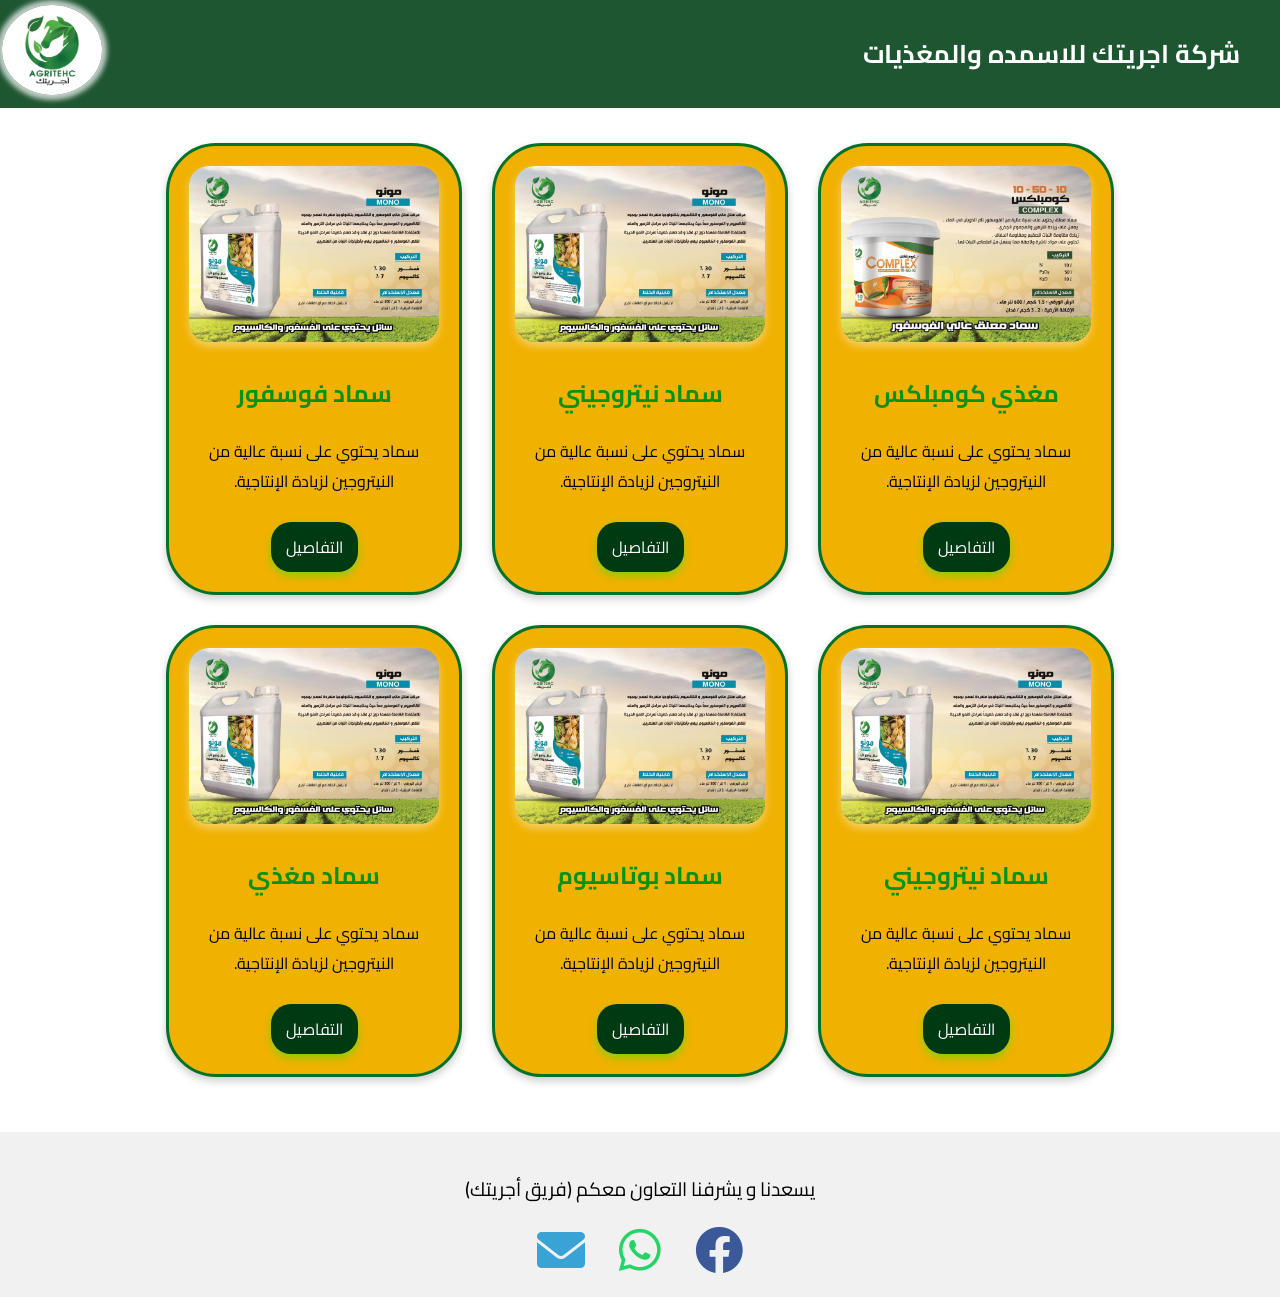
==== index.html @ 6ced7991 "Add files via upload" ====
<!DOCTYPE html>
<html lang="ar">
<head>
    <meta charset="UTF-8">
    <meta name="viewport" content="width=device-width, initial-scale=1.0"> 
    <title>شركة اجريتك للاسمده والمغذيات</title>
    <!-- استيراد الخط من Google Fonts -->
    <link href="https://fonts.googleapis.com/css2?family=Cairo:wght@400;700&display=swap" rel="stylesheet">
    <link rel="stylesheet" href="styles.css">
    <link rel="stylesheet" href="https://cdnjs.cloudflare.com/ajax/libs/font-awesome/6.0.0-beta3/css/all.min.css">      
</head>
 
<body>
    <header>
        <a href="about.html"> <!-- إضافة رابط للشعار -->
            <img src="logo.png" alt="شعار الشركة" class="logo">
        </a>
        <h1>شركة اجريتك للاسمده والمغذيات</h1>
    </header>

    <section class="products">
        <div class="product">
            <img src="complex1.jpg" alt="كومبلكس">
            <h2>مغذي كومبلكس</h2>
            <p>سماد يحتوي على نسبة عالية من النيتروجين لزيادة الإنتاجية.</p>
            <a href="product1.html" class="details-button">التفاصيل</a>
        </div>
        
        <div class="product">
            <img src="fertilizer2.jpg" alt="السماد 2">
            <h2>سماد نيتروجيني</h2>
            <p>سماد يحتوي على نسبة عالية من النيتروجين لزيادة الإنتاجية.</p>
            <a href="product2.html" class="details-button">التفاصيل</a>
        </div>

        <div class="product">
            <img src="fertilizer2.jpg" alt="السماد 2">
            <h2>سماد فوسفور</h2>
            <p>سماد يحتوي على نسبة عالية من النيتروجين لزيادة الإنتاجية.</p>
            <a href="product2.html" class="details-button">التفاصيل</a>
        </div>

        <div class="product">
            <img src="fertilizer2.jpg" alt="السماد 2">
            <h2>سماد نيتروجيني</h2>
            <p>سماد يحتوي على نسبة عالية من النيتروجين لزيادة الإنتاجية.</p>
            <a href="product2.html" class="details-button">التفاصيل</a>
        </div>

        <div class="product">
            <img src="fertilizer2.jpg" alt="السماد 2">
            <h2>سماد بوتاسيوم</h2>
            <p>سماد يحتوي على نسبة عالية من النيتروجين لزيادة الإنتاجية.</p>
            <a href="product2.html" class="details-button">التفاصيل</a>
        </div>

        <div class="product">
            <img src="fertilizer2.jpg" alt="السماد 2">
            <h2>سماد مغذي</h2>
            <p>سماد يحتوي على نسبة عالية من النيتروجين لزيادة الإنتاجية.</p>
            <a href="product2.html" class="details-button">التفاصيل</a>
        </div>
    </section>

    <footer style="text-align: center; padding: 20px; background-color: #f1f1f1; margin-top: 20px;">
        <p style="font-size: 1.2em; color: #000000;">يسعدنا و يشرفنا التعاون معكم (فريق أجريتك)</p>
        
        <a href="https://www.facebook.com/profile.php?id=61563310967858" target="_blank" style="text-decoration: none; margin: 0 15px;">
            <i class="fab fa-facebook fa-3x" style="color: #3b5998; transition: transform 0.2s;"></i>
        </a>
        
        <a href="https://wa.me/yourwhatsappnumber" target="_blank" style="text-decoration: none; margin: 0 15px;">
            <i class="fab fa-whatsapp fa-3x" style="color: #25D366; transition: transform 0.2s;"></i>
        </a>
        
        <a href="mailto:your-email@gmail.com" target="_blank" style="text-decoration: none; margin: 0 15px;">
            <i class="fas fa-envelope fa-3x" style="color: #38a3d4; transition: transform 0.2s;"></i>
        </a>
    </footer>          
</body>
</html>
---- styles.css ----
body {
    font-family: 'Cairo', sans-serif; /* استخدام الخط الجديد */
    background-color: #ffffff;
    margin: 0;
    padding: 0;
    direction: rtl; /* اتجاه النص من اليمين لليسار */
}

header {
    font-family: 'Cairo', sans-serif; /* استخدام الخط الجديد */
    background-color: #1E5631; /* أخضر داكن مشبع */
    color: #FFFFFF; /* النص باللون الأبيض */
    text-align: right;
    font-size: 0.8em;
    padding: 10px 0;
    padding-right: 20px;
    position: relative;
}

.logo {
    width: 100px; /* حجم الشعار */
    height: 90px; /* نفس العرض والطول */
    position: absolute;
    top: 5px; /* تعديل موضع الشعار */
    left: 2px; /* تعديل موضع الشعار */
    border-radius: 50%; /* لجعل الشعار دائري */
    box-shadow: 0 0 5px 5px rgba(234, 237, 238, 0.8); /* تأثير اللمعان */
    transition: box-shadow 0.3s ease; /* تأثير عند التمرير */
}

.logo:hover {
    box-shadow: 0 0 25px 10px rgb(252, 252, 251); /* زيادة اللمعان عند التمرير */
}

h1 {
    margin: 20px 0 20px; /* تعديل المسافات */
    padding-right: 20px; /* إضافة مسافة بين العنوان والجانب الأيمن */
}

.products {
    display: flex;
    justify-content: center;
    flex-wrap: wrap; /* للسماح بتوزيع المنتجات بشكل أفضل */
    padding: 20px;
}

.product {
    background-color: rgb(241, 177, 0);
    border: 3px solid #017227;
    border-radius: 50px; /* زوايا دائرية */
    margin: 15px;
    padding: 20px;
    text-align: center;
    width: 250px; /* عرض أكبر للمنتجات */
    box-shadow: 0 4px 8px rgba(0, 0, 0, 0.2); /* تأثير ظل */
    transition: transform 0.2s; /* تأثير التحرك عند التمرير */
}

.product:hover {
    transform: scale(1.05); /* تكبير المنتج عند التمرير عليه */
}

.product img {
    width: 100%;
    height: auto;
    top: 20px; /* تعديل موضع الشعار */
    border-radius: 20px; /* زوايا دائرية للصورة */
    box-shadow: 0 4px 8px rgba(251, 252, 251, 0.432); /* تأثير ظل */
}

.details-button {
    display: inline-block;
    margin-top: 10px;
    padding: 10px 15px;
    background-color: #003a13;
    color: white;
    text-decoration: none;
    border-radius: 20px;
    transition: background-color 0.3s; /* تأثير تدرج اللون عند التمرير */
    box-shadow: 0 4px 8px rgba(4, 240, 4, 0.432); /* تأثير ظل */
}

.details-button:hover {
    background-color: #218838;
}

.product-details {
    text-align: center; /* توسيط النص */
    background-color: #ffffff;
    color: rgb(0, 0, 0);
}

.product-details img {
    display: block; /* عرض الصورة ككتلة */
    margin: 40px auto 0; /* تعديل المسافة من الأعلى */
    box-shadow: 0 4px 8px rgba(0, 0, 0, 0.795); /* تأثير ظل */
    border-radius: 40px;
    width: 50%;
    height: auto;
}

footer a:hover i {
    transform: scale(1.1); /* تكبير الأيقونة عند التمرير */
}

/* نصميم صفحه معلومات ععنا */

main {
    padding: 20px;
    font-size: 1.1em;
}

h2 {
    color: #059218; /* لون جذاب للرؤوس */
}

footer {
    text-align: center;
    padding: 20px;
    background-color: #F2F2F2;
    margin-top: 20px;
}




/* استجابة التصميم */
@media (max-width: 768px) {
    .product {
        width: 100%; /* عرض المنتج بالكامل في الشاشات الصغيرة */
        margin: 10px 0; /* مسافة بين المنتجات */
    }

    header {
        padding: 15px 0; /* تعديل الحشوة في الهيدر */
    }

    .logo {
        width: 80px; /* حجم أصغر للشعار في الشاشات الصغيرة */
    }
}

@media (max-width: 480px) {
    header {
        padding: 10px 0; /* تعديل الحشوة في الهيدر للشاشات الصغيرة جداً */
    }

    .logo {
        width: 60px; /* حجم أصغر للشعار في الشاشات الصغيرة جداً */
    }

    h1 {
        font-size: 1.5em; /* تصغير حجم الخط في الهيدر */
    }

    .details-button {
        padding: 8px 10px; /* تقليل حجم الأزرار في الشاشات الصغيرة */
    }
}
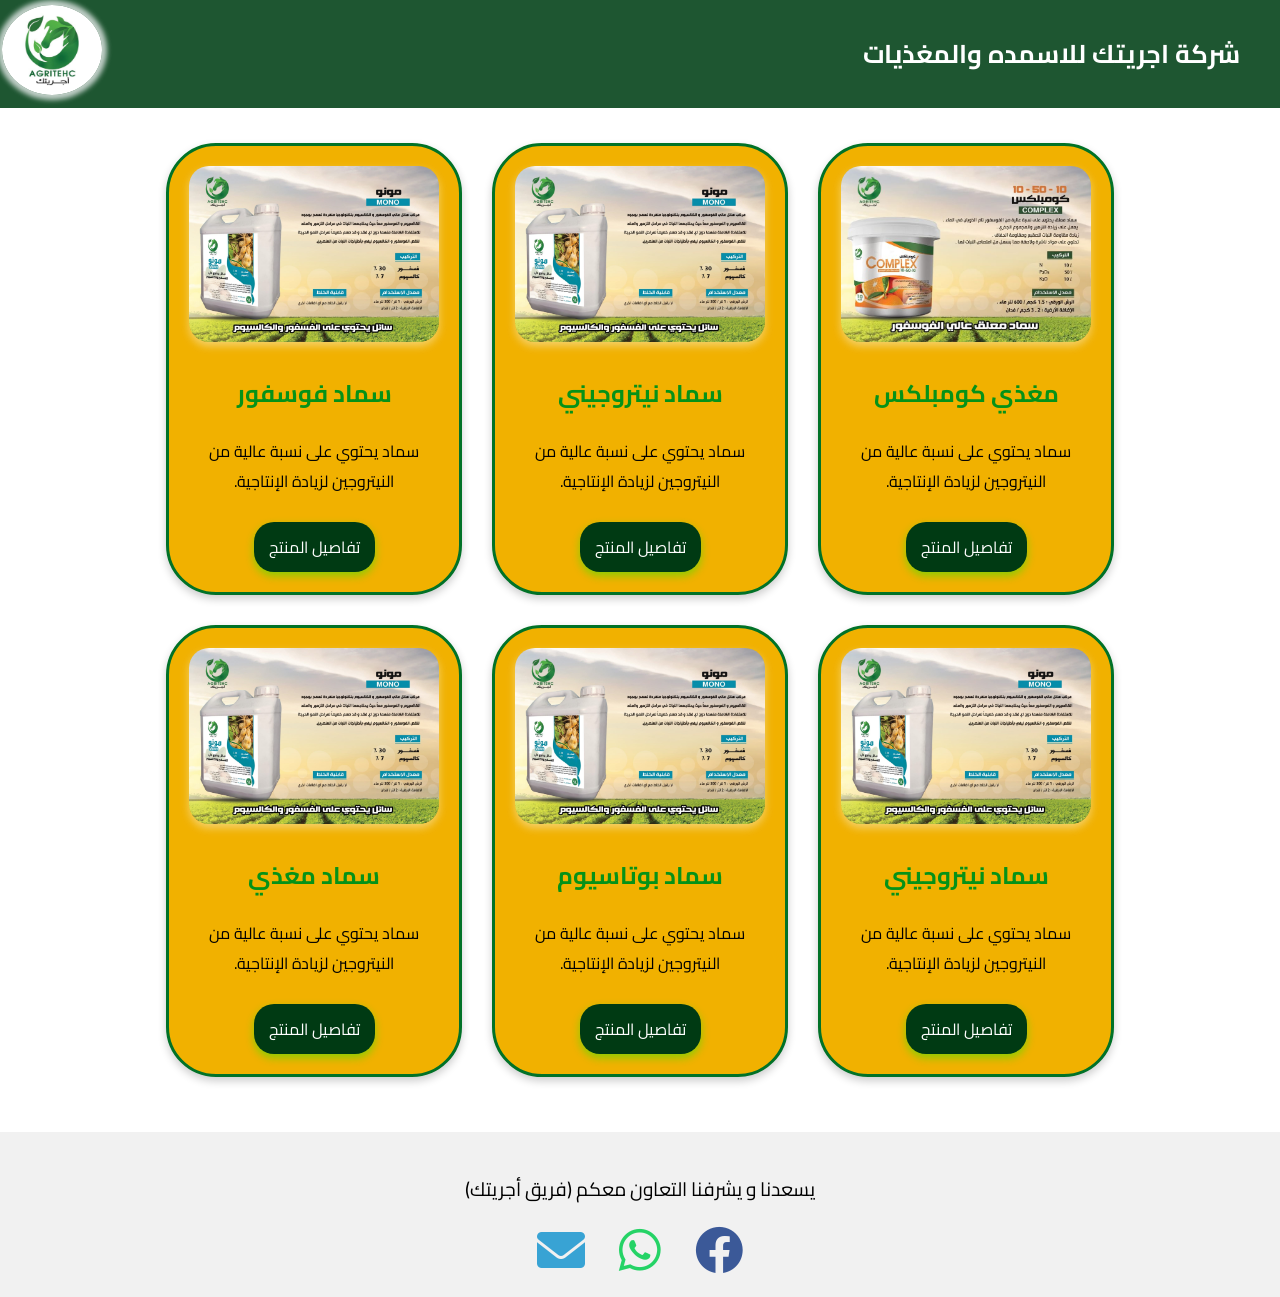
==== commit b01a34dc: "Update index.html" ====
--- a/index.html
+++ b/index.html
@@ -23,42 +23,42 @@
             <img src="complex1.jpg" alt="كومبلكس">
             <h2>مغذي كومبلكس</h2>
             <p>سماد يحتوي على نسبة عالية من النيتروجين لزيادة الإنتاجية.</p>
-            <a href="product1.html" class="details-button">التفاصيل</a>
+            <a href="product1.html" class="details-button"> تفاصيل المنتج </a>
         </div>
         
         <div class="product">
             <img src="fertilizer2.jpg" alt="السماد 2">
             <h2>سماد نيتروجيني</h2>
             <p>سماد يحتوي على نسبة عالية من النيتروجين لزيادة الإنتاجية.</p>
-            <a href="product2.html" class="details-button">التفاصيل</a>
+            <a href="product2.html" class="details-button"> تفاصيل المنتج </a>
         </div>
 
         <div class="product">
             <img src="fertilizer2.jpg" alt="السماد 2">
             <h2>سماد فوسفور</h2>
             <p>سماد يحتوي على نسبة عالية من النيتروجين لزيادة الإنتاجية.</p>
-            <a href="product2.html" class="details-button">التفاصيل</a>
+            <a href="product2.html" class="details-button"> تفاصيل المنتج </a>
         </div>
 
         <div class="product">
             <img src="fertilizer2.jpg" alt="السماد 2">
             <h2>سماد نيتروجيني</h2>
             <p>سماد يحتوي على نسبة عالية من النيتروجين لزيادة الإنتاجية.</p>
-            <a href="product2.html" class="details-button">التفاصيل</a>
+            <a href="product2.html" class="details-button"> تفاصيل المنتج </a>
         </div>
 
         <div class="product">
             <img src="fertilizer2.jpg" alt="السماد 2">
             <h2>سماد بوتاسيوم</h2>
             <p>سماد يحتوي على نسبة عالية من النيتروجين لزيادة الإنتاجية.</p>
-            <a href="product2.html" class="details-button">التفاصيل</a>
+            <a href="product2.html" class="details-button"> تفاصيل المنتج </a>
         </div>
 
         <div class="product">
             <img src="fertilizer2.jpg" alt="السماد 2">
             <h2>سماد مغذي</h2>
             <p>سماد يحتوي على نسبة عالية من النيتروجين لزيادة الإنتاجية.</p>
-            <a href="product2.html" class="details-button">التفاصيل</a>
+            <a href="product2.html" class="details-button"> تفاصيل المنتج </a>
         </div>
     </section>
 
@@ -69,11 +69,11 @@
             <i class="fab fa-facebook fa-3x" style="color: #3b5998; transition: transform 0.2s;"></i>
         </a>
         
-        <a href="https://wa.me/yourwhatsappnumber" target="_blank" style="text-decoration: none; margin: 0 15px;">
+        <a href="https://wa.me/201000802240" target="_blank" style="text-decoration: none; margin: 0 15px;">
             <i class="fab fa-whatsapp fa-3x" style="color: #25D366; transition: transform 0.2s;"></i>
         </a>
         
-        <a href="mailto:your-email@gmail.com" target="_blank" style="text-decoration: none; margin: 0 15px;">
+        <a href="mailto:agritehc@gmail.com" target="_blank" style="text-decoration: none; margin: 0 15px;">
             <i class="fas fa-envelope fa-3x" style="color: #38a3d4; transition: transform 0.2s;"></i>
         </a>
     </footer>          
--- a/styles.css
+++ b/styles.css
@@ -95,7 +95,7 @@
     margin: 40px auto 0; /* تعديل المسافة من الأعلى */
     box-shadow: 0 4px 8px rgba(0, 0, 0, 0.795); /* تأثير ظل */
     border-radius: 40px;
-    width: 50%;
+    width: 80%;
     height: auto;
 }
 
@@ -156,4 +156,4 @@
     .details-button {
         padding: 8px 10px; /* تقليل حجم الأزرار في الشاشات الصغيرة */
     }
-}+}
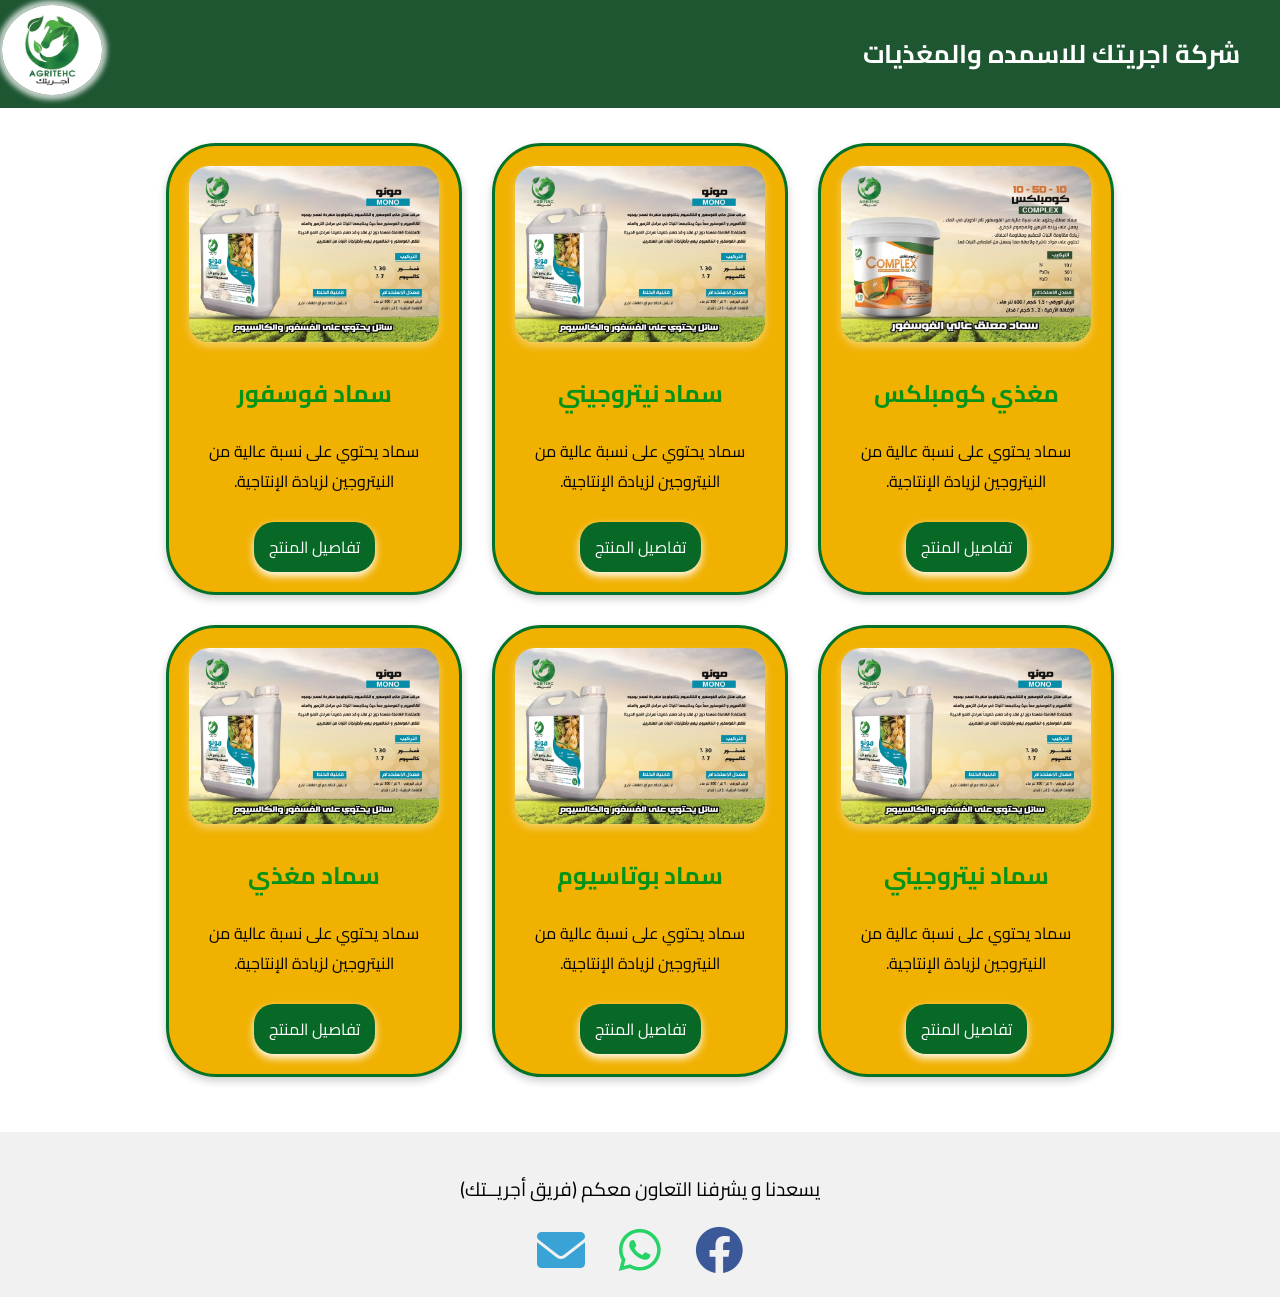
==== commit 51ac2208: "Update index.html" ====
--- a/index.html
+++ b/index.html
@@ -63,7 +63,7 @@
     </section>
 
     <footer style="text-align: center; padding: 20px; background-color: #f1f1f1; margin-top: 20px;">
-        <p style="font-size: 1.2em; color: #000000;">يسعدنا و يشرفنا التعاون معكم (فريق أجريتك)</p>
+        <p style="font-size: 1.2em; color: #000000;">يسعدنا و يشرفنا التعاون معكم (فريق أجريــتك)</p>
         
         <a href="https://www.facebook.com/profile.php?id=61563310967858" target="_blank" style="text-decoration: none; margin: 0 15px;">
             <i class="fab fa-facebook fa-3x" style="color: #3b5998; transition: transform 0.2s;"></i>
--- a/styles.css
+++ b/styles.css
@@ -72,17 +72,18 @@
     display: inline-block;
     margin-top: 10px;
     padding: 10px 15px;
-    background-color: #003a13;
+    background-color: #086825;
     color: white;
     text-decoration: none;
     border-radius: 20px;
     transition: background-color 0.3s; /* تأثير تدرج اللون عند التمرير */
-    box-shadow: 0 4px 8px rgba(4, 240, 4, 0.432); /* تأثير ظل */
+    box-shadow: 0 4px 8px rgb(255, 255, 255); /* تأثير ظل */
 }
 
 .details-button:hover {
-    background-color: #218838;
+    background-color: #034918;
 }
+
 
 .product-details {
     text-align: center; /* توسيط النص */
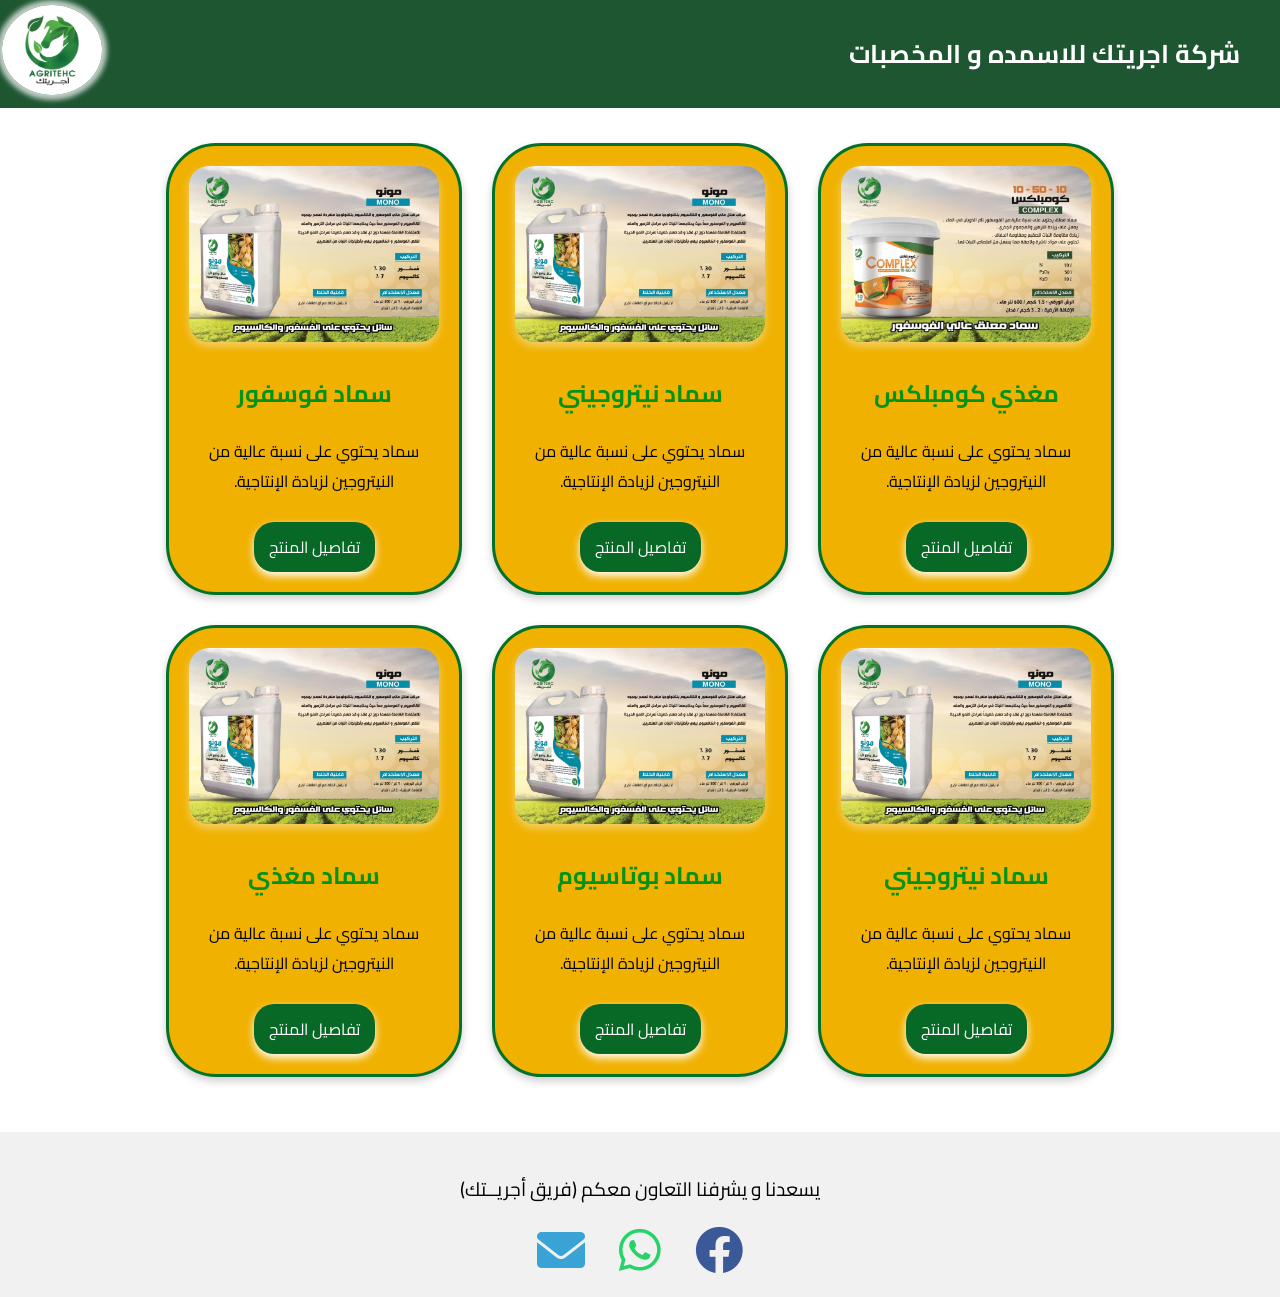
==== commit cbce414c: "Update index.html" ====
--- a/index.html
+++ b/index.html
@@ -3,7 +3,7 @@
 <head>
     <meta charset="UTF-8">
     <meta name="viewport" content="width=device-width, initial-scale=1.0"> 
-    <title>شركة اجريتك للاسمده والمغذيات</title>
+    <title> شركة اجريتك للاسمده و المخصبات </title>
     <!-- استيراد الخط من Google Fonts -->
     <link href="https://fonts.googleapis.com/css2?family=Cairo:wght@400;700&display=swap" rel="stylesheet">
     <link rel="stylesheet" href="styles.css">
@@ -15,7 +15,7 @@
         <a href="about.html"> <!-- إضافة رابط للشعار -->
             <img src="logo.png" alt="شعار الشركة" class="logo">
         </a>
-        <h1>شركة اجريتك للاسمده والمغذيات</h1>
+        <h1>شركة اجريتك للاسمده و المخصبات </h1>
     </header>
 
     <section class="products">
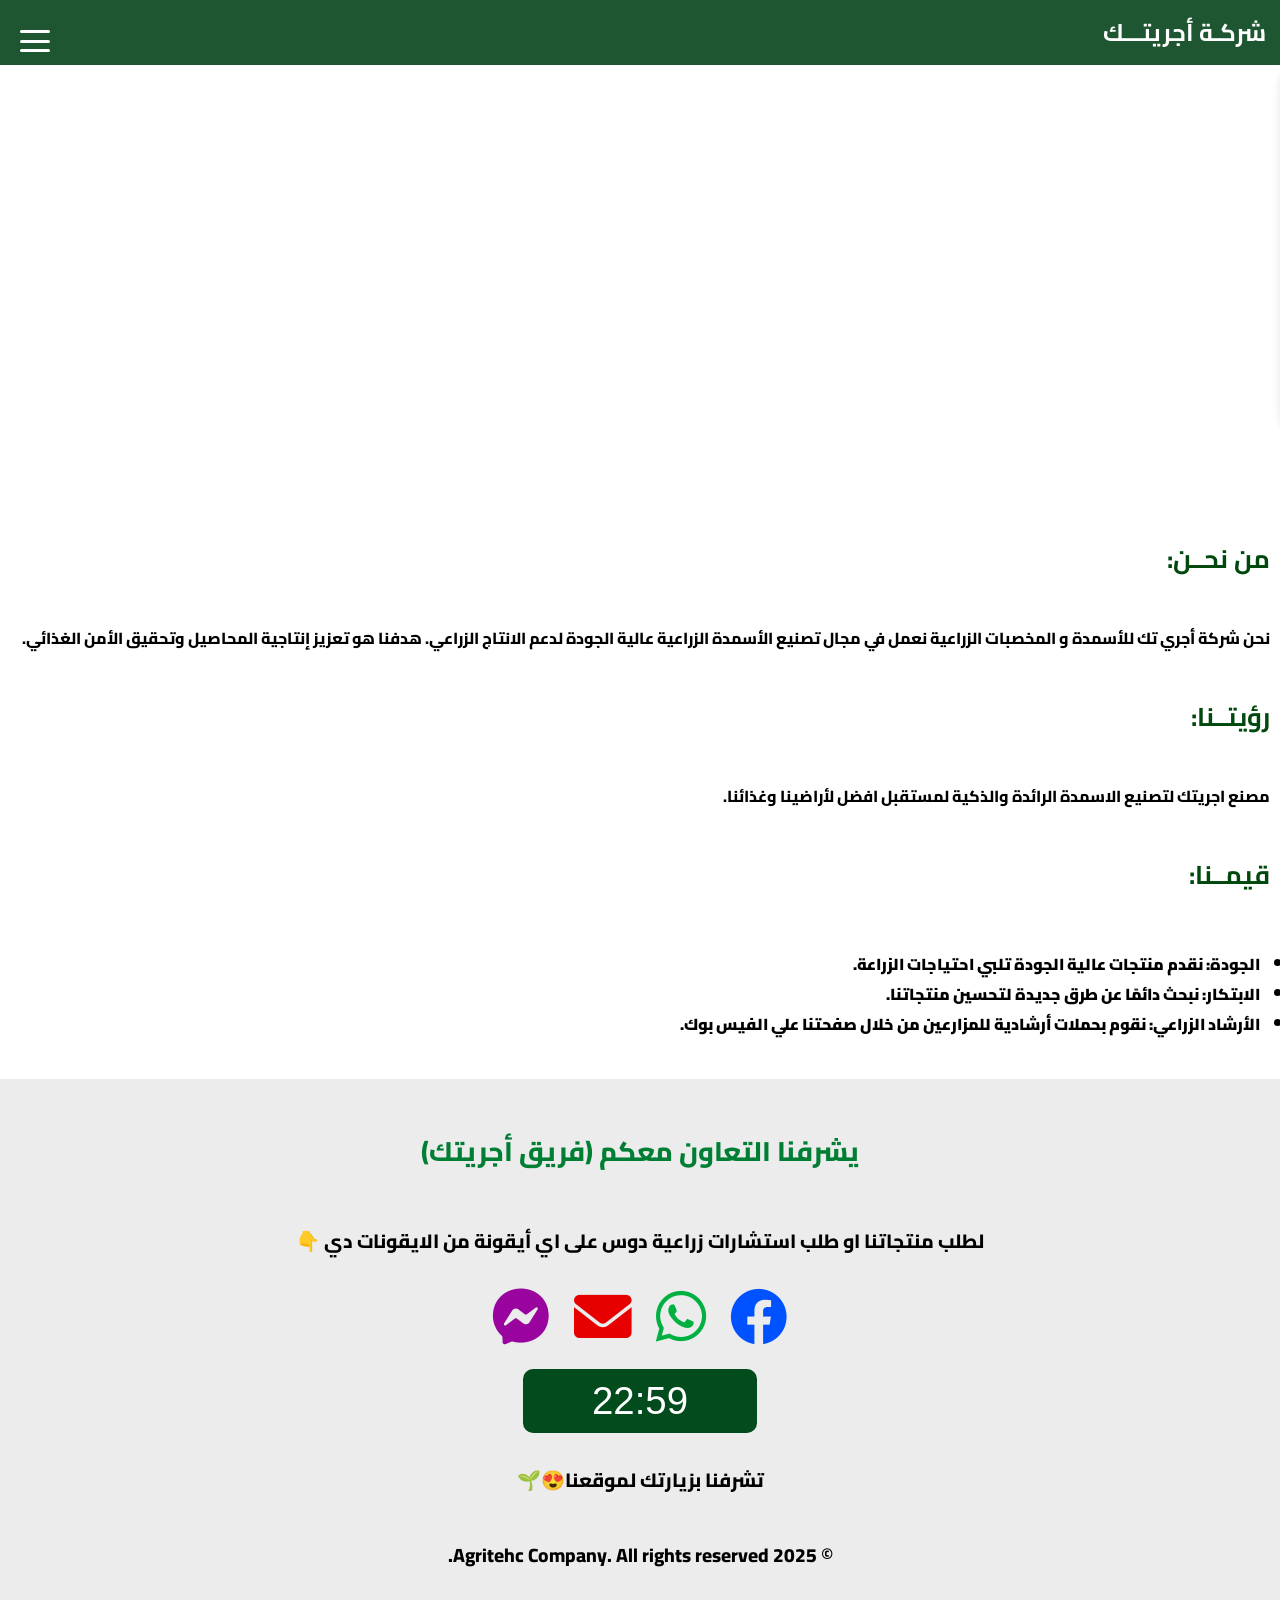
==== commit 163c0761: "Add files via upload" ====
--- a/index.html
+++ b/index.html
@@ -3,79 +3,149 @@
 <head>
     <meta charset="UTF-8">
     <meta name="viewport" content="width=device-width, initial-scale=1.0"> 
-    <title> شركة اجريتك للاسمده و المخصبات </title>
+    <title>شركة اجريتك للاسمده والمخصبات</title>
     <!-- استيراد الخط من Google Fonts -->
     <link href="https://fonts.googleapis.com/css2?family=Cairo:wght@400;700&display=swap" rel="stylesheet">
     <link rel="stylesheet" href="styles.css">
     <link rel="stylesheet" href="https://cdnjs.cloudflare.com/ajax/libs/font-awesome/6.0.0-beta3/css/all.min.css">      
+    <style>
+        #clock {
+    font-family: 'Digital', sans-serif;
+    font-size: 3vw; /* استخدام وحدة vw لتناسب جميع الشاشات */
+    color: #ffffff;
+    margin-top: 10px;
+    padding: 10px; /* مسافة داخلية */
+    border-radius: 10px; /* زوايا دائرية */
+    background-color: #014b1d; /* لون الخلفية الداخلي للساعة */
+    width: 17%; /* تحديد عرض الصندوق */
+    height: 12%; /* تحديد ارتفاع الصندوق */
+    margin-top: 10px;
+    border-radius: 10px; /* زوايا دائرية */
+    display: flex; /* استخدام flexbox لمحاذاة النص */
+    justify-content: center; /* محاذاة النص أفقيًا في المنتصف */
+    align-items: center; /* محاذاة النص عموديًا في المنتصف */
+    text-align: center;
+}
+
+    </style>
 </head>
  
 <body>
-    <header>
-        <a href="about.html"> <!-- إضافة رابط للشعار -->
-            <img src="logo.png" alt="شعار الشركة" class="logo">
-        </a>
-        <h1>شركة اجريتك للاسمده و المخصبات </h1>
+    <header> 
+        <h1>شركـة أجريتـــك</h1>
+
+        <!-- قائمة الهامبرجر -->
+        <div class="hamburger-menu">
+            <span></span>
+            <span></span>
+            <span></span>
+        </div>
+
+        <nav class="menu">
+            <ul>
+                <li><a href="index detailes ferti.html">مغذيات</a></li>
+                <li><a href="index detailes salinity.html">معالجات الملوحة و الأجهاد</a></li>
+                <li><a href="index detailes fungi.html">مبيدات فطرية</a></li>
+                <li><a href="index detailes grow stimulator.html">محفزات نمو</a></li>
+                <li><a href="index detailes row.html">خامات</a></li>
+
+            </ul>
+        </nav>
     </header>
 
-    <section class="products">
-        <div class="product">
-            <img src="complex1.jpg" alt="كومبلكس">
-            <h2>مغذي كومبلكس</h2>
-            <p>سماد يحتوي على نسبة عالية من النيتروجين لزيادة الإنتاجية.</p>
-            <a href="product1.html" class="details-button"> تفاصيل المنتج </a>
-        </div>
+    <main>
+        <section class="image-slider">
+            <img id="slider-image" src="logo.webp" alt="Image 1" class="slider-img">
+        </section>
+    </main>
+
+    <section>
+        <h2>من نحــن:</h2>
+        <p>نحن شركة أجري تك للأسمدة و المخصبات الزراعية نعمل في مجال تصنيع الأسمدة الزراعية عالية الجودة لدعم الانتاج الزراعي. هدفنا هو تعزيز إنتاجية المحاصيل وتحقيق الأمن الغذائي.</p>
+    </section>
+
+    <section>
+        <h2>رؤيتــنا:</h2>
+        <p>مصنع اجريتك لتصنيع الاسمدة الرائدة والذكية لمستقبل افضل لأراضينا وغذائنا.</p>
+    </section>
+
+    <section>
+        <h2>قيمــنا:</h2>
+        <ul>
+            <li>الجودة: نقدم منتجات عالية الجودة تلبي احتياجات الزراعة.</li>
+            <li>الابتكار: نبحث دائمًا عن طرق جديدة لتحسين منتجاتنا.</li>
+            <li>الأرشاد الزراعي: نقوم بحملات أرشادية للمزارعين من خلال صفحتنا علي الفيس بوك.</li>
+        </ul>
+    </section>
+
+    <footer style="text-align: center; padding: 10px; background-color: #ececec; margin-top: 10px;">
+        <p style="font-size: 1.4em; color: #007e34;">يشرفنا التعاون معكم (فريق أجريتك)</p>
+        <p style="font-size: 1em; color: #000000;">لطلب منتجاتنا او طلب استشارات زراعية دوس على اي أيقونة من الايقونات دي 👇</p>
+        <a href="https://www.facebook.com/Agritehc/" target="_blank" style="text-decoration: none; margin: 0 10px;">
+            <i class="fab fa-facebook fa-3x" style="color: #0051ff; transition: transform 0.2s;"></i>
+        </a>
+        <a href="https://wa.me/201000802240" target="_blank" style="text-decoration: none; margin: 0 10px;">
+            <i class="fab fa-whatsapp fa-3x" style="color: #00b141; transition: transform 0.2s;"></i>
+        </a>
+        <a href="mailto:agritehc@gmail.com" target="_blank" style="text-decoration: none; margin: 0 10px;">
+            <i class="fas fa-envelope fa-3x" style="color: #e70000; transition: transform 0.2s;"></i>
+        </a>
+        <a href="https://m.me/Agritehc" target="_blank" style="text-decoration: none; margin: 0 10px;">
+            <i class="fab fa-facebook-messenger fa-3x" style="color: #99039e; transition: transform 0.2s;"></i>
+        </a>
         
-        <div class="product">
-            <img src="fertilizer2.jpg" alt="السماد 2">
-            <h2>سماد نيتروجيني</h2>
-            <p>سماد يحتوي على نسبة عالية من النيتروجين لزيادة الإنتاجية.</p>
-            <a href="product2.html" class="details-button"> تفاصيل المنتج </a>
+        <div id="clock-container" style="display: flex; justify-content: center; margin-top: 10px;">
+            <div id="clock" >
+            </div>
         </div>
 
-        <div class="product">
-            <img src="fertilizer2.jpg" alt="السماد 2">
-            <h2>سماد فوسفور</h2>
-            <p>سماد يحتوي على نسبة عالية من النيتروجين لزيادة الإنتاجية.</p>
-            <a href="product2.html" class="details-button"> تفاصيل المنتج </a>
-        </div>
+        <p >تشرفنا بزيارتك لموقعنا😍🌱</p>
 
-        <div class="product">
-            <img src="fertilizer2.jpg" alt="السماد 2">
-            <h2>سماد نيتروجيني</h2>
-            <p>سماد يحتوي على نسبة عالية من النيتروجين لزيادة الإنتاجية.</p>
-            <a href="product2.html" class="details-button"> تفاصيل المنتج </a>
-        </div>
+        <p>&copy; 2025 Agritehc Company. All rights reserved.</p>
+    </footer>
 
-        <div class="product">
-            <img src="fertilizer2.jpg" alt="السماد 2">
-            <h2>سماد بوتاسيوم</h2>
-            <p>سماد يحتوي على نسبة عالية من النيتروجين لزيادة الإنتاجية.</p>
-            <a href="product2.html" class="details-button"> تفاصيل المنتج </a>
-        </div>
+    <script>
+        // Script لإضافة وظيفة الساعة
+        function updateClock() {
+            const clock = document.getElementById('clock');
+            const now = new Date();
+            const hours = String(now.getHours()).padStart(2, '0');
+            const minutes = String(now.getMinutes()).padStart(2, '0');
+            clock.textContent = `${hours}:${minutes}`;
+        }
 
-        <div class="product">
-            <img src="fertilizer2.jpg" alt="السماد 2">
-            <h2>سماد مغذي</h2>
-            <p>سماد يحتوي على نسبة عالية من النيتروجين لزيادة الإنتاجية.</p>
-            <a href="product2.html" class="details-button"> تفاصيل المنتج </a>
-        </div>
-    </section>
+        setInterval(updateClock, 1000);
+        updateClock();
+    </script>
 
-    <footer style="text-align: center; padding: 20px; background-color: #f1f1f1; margin-top: 20px;">
-        <p style="font-size: 1.2em; color: #000000;">يسعدنا و يشرفنا التعاون معكم (فريق أجريــتك)</p>
-        
-        <a href="https://www.facebook.com/profile.php?id=61563310967858" target="_blank" style="text-decoration: none; margin: 0 15px;">
-            <i class="fab fa-facebook fa-3x" style="color: #3b5998; transition: transform 0.2s;"></i>
-        </a>
-        
-        <a href="https://wa.me/201000802240" target="_blank" style="text-decoration: none; margin: 0 15px;">
-            <i class="fab fa-whatsapp fa-3x" style="color: #25D366; transition: transform 0.2s;"></i>
-        </a>
-        
-        <a href="mailto:agritehc@gmail.com" target="_blank" style="text-decoration: none; margin: 0 15px;">
-            <i class="fas fa-envelope fa-3x" style="color: #38a3d4; transition: transform 0.2s;"></i>
-        </a>
-    </footer>          
+    <script>
+        // Script للقائمة
+        const hamburger = document.querySelector('.hamburger-menu');
+        const menu = document.querySelector('.menu');
+    
+        hamburger.addEventListener('click', () => {
+            hamburger.classList.toggle('active'); 
+            menu.classList.toggle('active');
+        });
+    </script>
+
+    <script>
+        // Script للـ Slider
+        const images = ["AI Image.webp", "logo.webp", "tree.webp"];
+        let currentIndex = 0;
+        const sliderImage = document.getElementById("slider-image");
+
+        function changeImage() {
+            sliderImage.classList.remove("active");
+            
+            setTimeout(() => {
+                currentIndex = (currentIndex === images.length - 1) ? 0 : currentIndex + 1;
+                sliderImage.src = images[currentIndex];
+                sliderImage.classList.add("active");
+            }, 500);
+        }
+
+        setInterval(changeImage, 2000);
+    </script>
 </body>
 </html>
--- a/styles.css
+++ b/styles.css
@@ -2,8 +2,17 @@
     font-family: 'Cairo', sans-serif; /* استخدام الخط الجديد */
     background-color: #ffffff;
     margin: 0;
-    padding: 0;
+    padding: 0px;
     direction: rtl; /* اتجاه النص من اليمين لليسار */
+    font-size: 1.0em;
+}
+p{
+    font-size: 1.0em;
+    text-align: match-parent;
+    font-weight: 800;
+    padding: 10px;
+    font-family: 'Cairo', sans-serif; /* استخدام الخط الجديد */
+
 }
 
 header {
@@ -11,30 +20,127 @@
     background-color: #1E5631; /* أخضر داكن مشبع */
     color: #FFFFFF; /* النص باللون الأبيض */
     text-align: right;
-    font-size: 0.8em;
+    font-size: 1em;
+    padding: 10px ;
+    padding-right: 10px;
+    position: relative;
+    
+}
+
+/* تصميم أيقونة الهامبرجر */
+.hamburger-menu {
+    position: absolute;
+    top: 10px;
+    left: 20px;
+    cursor: pointer;
+    z-index: 10;
+    display: flex;
+    flex-direction: column;
+    justify-content: space-between;
+    width: 30px;
+    height: 22px;
+    margin-top: 20px; /* اضف مسافة 20px من أعلى */
+}
+
+
+.hamburger-menu span {
+    display: block;
+    height: 3px;
+    background-color: #FFFFFF;
+    border-radius: 3px;
+    transition: all 0.3s ease-in-out;
+}
+
+
+/* تصميم القائمة */
+.menu {
+    position: absolute;
+    top: 5;
+    left: 100%;
+    width: 200px;
+    background-color: #1E5631;
+    padding: 50px 20px;
+    transition: left 0s ease-in-out;
+    box-shadow: 0 4px 8px rgb(228, 228, 228); /* تأثير ظل */
+    border-radius: 30px; /* زوايا دائرية للصورة */
+}
+
+.menu ul {
+    list-style-type: none; /* إزالة العلامات من القائمة */
+    padding: 0; /* إزالة الحواف */
+    margin: 0; /* إزالة الهامش */
+}
+
+.menu li {
+    border-bottom: 1px solid #dad603; /* إضافة خط فاصل بين العناصر */
+}
+
+.menu ul li {
+    margin-bottom: 5px;
+}
+
+.menu ul li a {
+    color: #FFFFFF;
+    text-decoration: none;
+    font-size: 1.4em;  
+}
+
+.menu a:hover {
+    background-color: #ffd1049c; /* تغيير الخلفية عند التحويم */
+}
+
+/* القائمة تظهر عند التفاعل */
+.menu.active {
+    left: 0;
+}
+
+h1 {
+    margin: 0 ; /* تعديل المسافات */
+    padding-right: 4px; /* إضافة مسافة بين العنوان والجانب الأيمن */ 
+    font-size: 1.5em; 
+    text-align: right;
+}
+
+.image-slider {
+    position: relative;
+    width: 100%;
+    height: 400px; /* يمكنك تعديل الارتفاع حسب احتياجك */
+    overflow: hidden; /* لضمان عدم خروج الصورة عن نطاقها */
+    border-radius: 30px; /* زوايا دائرية للصورة */
+    z-index: -1; /* الطبقة السفلية للصورة */
+
+}
+
+.slider-img {
+    width: 100%;
+    height: 100%;
+    object-fit: contain; /* لضمان ملء الصورة بالكامل بدون تمدد غير متناسق */
+    position: absolute;
+    top: 0;
+    left: 0;
+    transition: opacity 0.9s ease-in-out; /* تأثير التلاشي عند تغيير الصور */
+    object-fit: contain; /* جعل الصورة تظهر كاملة داخل الحيز */
+    object-position: center;
+    
+}
+
+
+.slider-img.active {
+    opacity: 1; /* ظهور الصورة */
+}
+
+.slider-img:not(.active) {
+    opacity: 0; /* إخفاء الصورة */
+}
+
+
+h3 {
+    margin: 10px 0 10px; /* تعديل المسافات */
+    padding-right: 20px; /* إضافة مسافة بين العنوان والجانب الأيمن */
     padding: 10px 0;
-    padding-right: 20px;
-    position: relative;
-}
-
-.logo {
-    width: 100px; /* حجم الشعار */
-    height: 90px; /* نفس العرض والطول */
-    position: absolute;
-    top: 5px; /* تعديل موضع الشعار */
-    left: 2px; /* تعديل موضع الشعار */
-    border-radius: 50%; /* لجعل الشعار دائري */
-    box-shadow: 0 0 5px 5px rgba(234, 237, 238, 0.8); /* تأثير اللمعان */
-    transition: box-shadow 0.3s ease; /* تأثير عند التمرير */
-}
-
-.logo:hover {
-    box-shadow: 0 0 25px 10px rgb(252, 252, 251); /* زيادة اللمعان عند التمرير */
-}
-
-h1 {
-    margin: 20px 0 20px; /* تعديل المسافات */
-    padding-right: 20px; /* إضافة مسافة بين العنوان والجانب الأيمن */
+    position: relative;
+    font-size: 2.0em;
+    text-align: center;
 }
 
 .products {
@@ -48,12 +154,22 @@
     background-color: rgb(241, 177, 0);
     border: 3px solid #017227;
     border-radius: 50px; /* زوايا دائرية */
-    margin: 15px;
+    margin: 10px;
     padding: 20px;
     text-align: center;
+    color: #000000; /* النص باللون الأبيض */
+    font-weight: 1000;
     width: 250px; /* عرض أكبر للمنتجات */
     box-shadow: 0 4px 8px rgba(0, 0, 0, 0.2); /* تأثير ظل */
     transition: transform 0.2s; /* تأثير التحرك عند التمرير */
+    flex: 1 1 45%; /* عرض المنتج بنسبة 45% */
+    max-width: 300px; /* تحديد أقصى عرض للمنتج */
+}
+.products {
+    display: flex; 
+    flex-wrap: wrap; /* السماح بلف العناصر */
+    justify-content: center; /* توسيط العناصر */
+    padding: 0 10px; /* إضافة مساحة جانبية */
 }
 
 .product:hover {
@@ -64,8 +180,20 @@
     width: 100%;
     height: auto;
     top: 20px; /* تعديل موضع الشعار */
-    border-radius: 20px; /* زوايا دائرية للصورة */
-    box-shadow: 0 4px 8px rgba(251, 252, 251, 0.432); /* تأثير ظل */
+    border-radius: 30px; /* زوايا دائرية للصورة */
+    box-shadow: 0 4px 8px rgb(51, 51, 51); /* تأثير ظل */
+}
+
+.product img > img {
+    width: 100%;
+    height: 100%;
+    filter: 250ms ease-in-out;
+    filter: grayscale(1);
+    transition: scale 750ms ease-out,
+    }
+.product:hover > img {
+    scale: 1.15;
+    filter: grayscale(0);
 }
 
 .details-button {
@@ -76,12 +204,85 @@
     color: white;
     text-decoration: none;
     border-radius: 20px;
-    transition: background-color 0.3s; /* تأثير تدرج اللون عند التمرير */
-    box-shadow: 0 4px 8px rgb(255, 255, 255); /* تأثير ظل */
+    transition: background-color 0.3s, box-shadow 0.3s, transform 0.3s; /* تأثيرات متعددة */
+    box-shadow: 0 4px 8px rgba(0, 0, 0, 0.3); /* تأثير ظل خفيف */
+    position: relative;
+    overflow: hidden; /* منع تجاوزات العناصر الخارجية */
+}
+
+.details-button::before {
+    content: '';
+    position: absolute;
+    top: 50%;
+    left: 50%;
+    width: 300%;
+    height: 300%;
+    background-color: rgba(255, 255, 255, 0);
+    border-radius: 50%;
+    transition: width 0.3s ease, height 0.3s ease, top 0.3s ease, left 0.3s ease;
+    transform: translate(-50%, -50%);
+}
+
+.details-button:hover::before {
+    width: 0;
+    height: 0;
+    top: 50%;
+    left: 50%;
 }
 
 .details-button:hover {
     background-color: #034918;
+    box-shadow: 0 8px 16px rgba(0, 0, 0, 0.5); /* تعميق الظل عند التمرير */
+    color: gold; /* تغيير لون النص */
+    transform: translateY(-2px); /* رفع بسيط بدون تغيير كبير */
+}
+
+/*  زرار التفاصيل 2 هو للعوده من المنتج نفسه الي التصنيف مثلا معالجات الملوحة وكده */
+
+.details-button2 {
+    display: block;
+    margin-top: 10px;
+    padding: 10px 20px;
+    margin: 20px auto; /* وضع الزر في المنتصف */
+    background-color: #086825;
+    color: white;
+    text-decoration: none;
+    border-radius: 20px;
+    transition: background-color 0.3s, box-shadow 0.3s, transform 0.3s; /* تأثيرات متعددة */
+    box-shadow: 0 4px 8px rgba(0, 0, 0, 0.3); /* تأثير ظل خفيف */
+    position: relative;
+    font-weight: 1000;
+    font-size: 1.2em;
+    text-align: center; /* توسيط النص */
+    font-family: 'Cairo', sans-serif; /* استخدام الخط الجديد */
+    overflow: hidden; /* منع تجاوزات العناصر الخارجية */
+}
+
+.details-button2::before {
+    content: '';
+    position: absolute;
+    top: 50%;
+    left: 50%;
+    width: 300%;
+    height: 300%;
+    background-color: rgba(255, 255, 255, 0);
+    border-radius: 50%;
+    transition: width 0.3s ease, height 0.3s ease, top 0.3s ease, left 0.3s ease;
+    transform: translate(-50%, -50%);
+}
+
+.details-button2:hover::before {
+    width: 0;
+    height: 0;
+    top: 50%;
+    left: 50%;
+}
+
+.details-button2:hover {
+    background-color: #034918;
+    box-shadow: 0 8px 16px rgba(0, 0, 0, 0.5); /* تعميق الظل عند التمرير */
+    color: gold; /* تغيير لون النص */
+    transform: translateY(-2px); /* رفع بسيط بدون تغيير كبير */
 }
 
 
@@ -100,9 +301,58 @@
     height: auto;
 }
 
+  /* بداية زرار العوده */  
+  .back-button {
+    display: block;
+    margin-top: 10px;
+    padding: 10px 20px;
+    margin: 20px auto; /* وضع الزر في المنتصف */
+    background-color: #086825;
+    color: white;
+    text-decoration: none;
+    border-radius: 20px;
+    transition: background-color 0.3s, box-shadow 0.3s, transform 0.3s; /* تأثيرات متعددة */
+    box-shadow: 0 4px 8px rgba(0, 0, 0, 0.3); /* تأثير ظل خفيف */
+    position: relative;
+    font-weight: 1000;
+    font-size: 1.2em;
+    text-align: center; /* توسيط النص */
+    font-family: 'Cairo', sans-serif; /* استخدام الخط الجديد */
+    overflow: hidden; /* منع تجاوزات العناصر الخارجية */
+}
+
+.back-button::before {
+    content: '';
+    position: absolute;
+    top: 50%;
+    left: 50%;
+    width: 300%;
+    height: 300%;
+    background-color: rgba(255, 255, 255, 0);
+    border-radius: 50%;
+    transition: width 0.3s ease, height 0.3s ease, top 0.3s ease, left 0.3s ease;
+    transform: translate(-50%, -50%);
+}
+
+.back-button:hover::before {
+    width: 0;
+    height: 0;
+    top: 50%;
+    left: 50%;
+}
+
+.back-button:hover {
+    background-color: #034918;
+    box-shadow: 0 8px 16px rgba(0, 0, 0, 0.5); /* تعميق الظل عند التمرير */
+    color: gold; /* تغيير لون النص */
+    transform: translateY(-2px); /* رفع بسيط بدون تغيير كبير */
+}
+  /* نهاية زرار العوده */  
+
 footer a:hover i {
     transform: scale(1.1); /* تكبير الأيقونة عند التمرير */
 }
+
 
 /* نصميم صفحه معلومات ععنا */
 
@@ -111,20 +361,91 @@
     font-size: 1.1em;
 }
 
-h2 {
-    color: #059218; /* لون جذاب للرؤوس */
-}
+h2, th {
+    color: #00490c; /* لون جذاب للرؤوس */
+    margin: 20px 0 20px;
+    padding: 10px;
+    font-size: 1.6em;
+    font-family:'Cairo', sans-serif; /* استخدام الخط الجديد */
+    text-align:  right;
+}
+
+h7 {
+    color: #00490c; /* لون جذاب للرؤوس */
+    margin: 20px 0 20px;
+    padding: 10px;
+    font-size: 1.6em;
+    font-family:'Cairo', sans-serif; /* استخدام الخط الجديد */
+    text-align:  center;
+}
+
+ul, td {
+    color: #000000; /* لون جذاب للرؤوس */
+    margin: 20px 0 20px;
+    padding: 20px;
+    font-size: 1em;
+    font-weight: 1000; 
+}
+
 
 footer {
     text-align: center;
     padding: 20px;
-    background-color: #F2F2F2;
+    background-color: #c7c7c7;
     margin-top: 20px;
-}
-
-
-
-
+    font-size: 1.2em;
+}
+
+
+/* القائمة تظهر عند التفاعل */
+.menu.active {
+    left: 0;
+}
+
+
+/**
+  * Chase
+  *
+  * @author jh3y - jheytompkins.com
+*/
+.chase {
+    position: relative; }
+    .chase:after, .chase:before {
+      content: '';
+      height: 30px;
+      width: 30px;
+      display: block;
+      -webkit-animation: out .5s backwards, spin 1.25s .5s infinite ease;
+              animation: out .5s backwards, spin 1.25s .5s infinite ease;
+      border: 5px solid var(--primary);
+      border-radius: 100%;
+      -webkit-box-shadow: 0 -40px 0 -5px var(--primary);
+              box-shadow: 0 -40px 0 -5px var(--primary);
+      position: absolute; }
+    .chase:after {
+      -webkit-animation-delay: 0s, 1.25s;
+              animation-delay: 0s, 1.25s; }
+  
+  @-webkit-keyframes out {
+    from {
+      -webkit-box-shadow: 0 0 0 -5px var(--primary);
+              box-shadow: 0 0 0 -5px var(--primary); } }
+  
+  @keyframes out {
+    from {
+      -webkit-box-shadow: 0 0 0 -5px var(--primary);
+              box-shadow: 0 0 0 -5px var(--primary); } }
+  
+  @-webkit-keyframes spin {
+    to {
+      -webkit-transform: rotate(360deg);
+              transform: rotate(360deg); } }
+  
+  @keyframes spin {
+    to {
+      -webkit-transform: rotate(360deg);
+              transform: rotate(360deg); } }
+              
 /* استجابة التصميم */
 @media (max-width: 768px) {
     .product {
@@ -137,7 +458,7 @@
     }
 
     .logo {
-        width: 80px; /* حجم أصغر للشعار في الشاشات الصغيرة */
+        width: 60px; /* حجم أصغر للشعار في الشاشات الصغيرة */
     }
 }
 
@@ -147,7 +468,7 @@
     }
 
     .logo {
-        width: 60px; /* حجم أصغر للشعار في الشاشات الصغيرة جداً */
+        width: 40px; /* حجم أصغر للشعار في الشاشات الصغيرة جداً */
     }
 
     h1 {
@@ -157,4 +478,4 @@
     .details-button {
         padding: 8px 10px; /* تقليل حجم الأزرار في الشاشات الصغيرة */
     }
-}
+}
